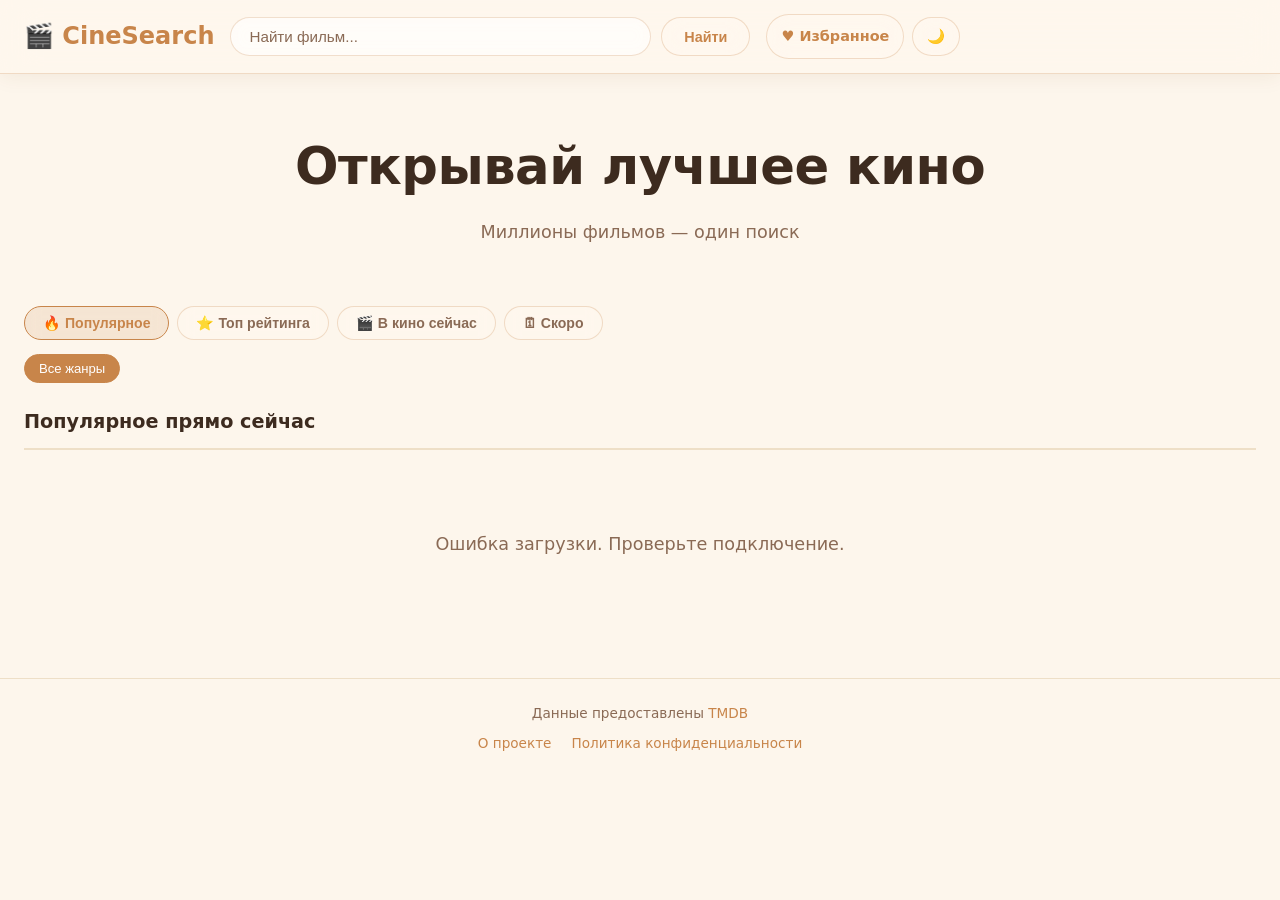
==== index.html @ c68b2f23 "Initial commit" ====
<!DOCTYPE html>
<html lang="ru" data-theme="light">
<head>
  <meta charset="UTF-8" />
  <meta name="viewport" content="width=device-width, initial-scale=1.0" />
  <title>CineSearch — Каталог фильмов</title>
  <meta name="description" content="CineSearch — бесплатный каталог фильмов с поиском, фильтрами по жанрам и подборками. Найди что посмотреть сегодня вечером." />
  <meta name="keywords" content="фильмы, каталог фильмов, поиск фильмов, кино онлайн, что посмотреть, топ фильмов, новинки кино" />
  <meta name="robots" content="index, follow" />
  <meta name="author" content="CineSearch" />
  <meta property="og:title" content="CineSearch — Каталог фильмов" />
  <meta property="og:description" content="Миллионы фильмов — один поиск. Популярное, топ рейтинга, новинки кино." />
  <meta property="og:type" content="website" />
  <meta property="og:locale" content="ru_RU" />
  <meta name="twitter:card" content="summary" />
  <meta name="twitter:title" content="CineSearch — Каталог фильмов" />
  <meta name="twitter:description" content="Миллионы фильмов — один поиск. Популярное, топ рейтинга, новинки кино." />
  <script type="application/ld+json">
  {"@context":"https://schema.org","@type":"WebSite","name":"CineSearch","description":"Бесплатный каталог фильмов с поиском по жанрам, рейтингам и новинкам","inLanguage":"ru"}
  </script>
  <link rel="stylesheet" href="style.css" />
  <!-- Google tag (gtag.js) -->
  <script async src="https://www.googletagmanager.com/gtag/js?id=G-CYFRLNQNCZ"></script>
  <script>
    window.dataLayer = window.dataLayer || [];
    function gtag(){dataLayer.push(arguments);}
    gtag('js', new Date());
    gtag('config', 'G-CYFRLNQNCZ');
  </script>
</head>
<body>

  <header class="header">
    <div class="header-inner">
      <a class="logo" href="index.html">🎬 CineSearch</a>
      <div class="search-wrap">
        <input id="searchInput" class="search-input" type="text" placeholder="Найти фильм..." autocomplete="off" />
        <button id="searchBtn" class="btn-glass">Найти</button>
      </div>
      <div class="header-actions">
        <a href="favorites.html" class="btn-glass btn-icon" title="Избранное">♥ Избранное</a>
        <button id="themeToggle" class="btn-glass btn-icon" title="Сменить тему">🌙</button>
      </div>
    </div>
  </header>

  <main class="container">
    <section id="heroSection" class="hero">
      <h1>Открывай лучшее кино</h1>
      <p>Миллионы фильмов — один поиск</p>
    </section>

    <!-- Табы разделов -->
    <div id="tabsSection" class="tabs-wrap">
      <button class="tab active" data-section="popular">🔥 Популярное</button>
      <button class="tab" data-section="top_rated">⭐ Топ рейтинга</button>
      <button class="tab" data-section="now_playing">🎬 В кино сейчас</button>
      <button class="tab" data-section="upcoming">🗓 Скоро</button>
    </div>

    <!-- Фильтры по жанрам -->
    <div id="genreFilters" class="genre-filters">
      <button class="genre-btn active" data-genre="">Все жанры</button>
    </div>

    <div id="sectionTitle" class="section-title">Популярное прямо сейчас</div>

    <div id="moviesGrid" class="movies-grid"></div>

    <div id="loader" class="loader hidden">Загрузка...</div>
    <div id="noResults" class="no-results hidden">Ничего не найдено 🎭</div>

    <div id="pagination" class="pagination hidden">
      <button id="prevBtn" class="btn-glass" disabled>← Назад</button>
      <span id="pageInfo" class="page-info"></span>
      <button id="nextBtn" class="btn-glass">Вперёд →</button>
    </div>
  </main>

  <footer class="footer">
    <p>Данные предоставлены <a href="https://www.themoviedb.org" target="_blank">TMDB</a></p>
    <nav class="footer-nav">
      <a href="about.html">О проекте</a>
      <a href="privacy.html">Политика конфиденциальности</a>
    </nav>
  </footer>

  <script src="app.js"></script>
</body>
</html>
---- style.css ----
/* ===== Base & Reset ===== */
*, *::before, *::after { box-sizing: border-box; margin: 0; padding: 0; }

:root {
  --cream:        #fdf6ec;
  --cream-dark:   #f5e9d6;
  --cream-mid:    #eedfc7;
  --accent:       #c8854a;
  --accent-soft:  #e4a96f;
  --text:         #3d2b1f;
  --text-muted:   #8a6a55;
  --glass-bg:     rgba(255, 248, 238, 0.55);
  --glass-border: rgba(200, 133, 74, 0.25);
  --shadow:       0 8px 32px rgba(100, 60, 20, 0.12);
  --radius:       14px;
  --transition:   0.3s cubic-bezier(0.4, 0, 0.2, 1);
}

[data-theme="dark"] {
  --cream:        #1a1410;
  --cream-dark:   #241c14;
  --cream-mid:    #2e2318;
  --accent:       #e4a96f;
  --accent-soft:  #c8854a;
  --text:         #f0e0c8;
  --text-muted:   #a08060;
  --glass-bg:     rgba(30, 22, 14, 0.65);
  --glass-border: rgba(228, 169, 111, 0.2);
  --shadow:       0 8px 32px rgba(0, 0, 0, 0.4);
}

html { scroll-behavior: smooth; }

body {
  font-family: 'Segoe UI', system-ui, sans-serif;
  background: var(--cream);
  color: var(--text);
  min-height: 100vh;
  line-height: 1.6;
  transition: background var(--transition), color var(--transition);
}

/* ===== Header ===== */
.header {
  position: sticky;
  top: 0;
  z-index: 100;
  background: var(--glass-bg);
  backdrop-filter: blur(18px);
  -webkit-backdrop-filter: blur(18px);
  border-bottom: 1px solid var(--glass-border);
  box-shadow: 0 2px 20px rgba(100, 60, 20, 0.08);
}

.header-inner {
  max-width: 1280px;
  margin: 0 auto;
  padding: 14px 24px;
  display: flex;
  align-items: center;
  gap: 16px;
  flex-wrap: wrap;
}

.logo {
  font-size: 1.5rem;
  font-weight: 700;
  color: var(--accent);
  text-decoration: none;
  white-space: nowrap;
  transition: opacity var(--transition);
}
.logo:hover { opacity: 0.75; }

.search-wrap {
  display: flex;
  gap: 10px;
  flex: 1;
  max-width: 520px;
}

.header-actions {
  display: flex;
  gap: 8px;
  align-items: center;
  flex-shrink: 0;
}

.search-input {
  flex: 1;
  padding: 10px 18px;
  border: 1.5px solid var(--glass-border);
  border-radius: 50px;
  background: rgba(255,255,255,0.6);
  backdrop-filter: blur(8px);
  font-size: 0.95rem;
  color: var(--text);
  outline: none;
  transition: border-color var(--transition), box-shadow var(--transition), background var(--transition);
}
[data-theme="dark"] .search-input { background: rgba(0,0,0,0.3); }
.search-input::placeholder { color: var(--text-muted); }
.search-input:focus {
  border-color: var(--accent-soft);
  box-shadow: 0 0 0 3px rgba(200,133,74,0.15);
}

/* ===== Glass Button ===== */
.btn-glass {
  padding: 10px 22px;
  border-radius: 50px;
  border: 1.5px solid var(--glass-border);
  background: var(--glass-bg);
  backdrop-filter: blur(12px);
  -webkit-backdrop-filter: blur(12px);
  color: var(--accent);
  font-weight: 600;
  font-size: 0.9rem;
  cursor: pointer;
  transition: background var(--transition), box-shadow var(--transition), transform var(--transition), border-color var(--transition);
  white-space: nowrap;
  text-decoration: none;
  display: inline-flex;
  align-items: center;
  gap: 6px;
}
.btn-glass:hover:not(:disabled) {
  background: rgba(200, 133, 74, 0.15);
  border-color: var(--accent-soft);
  box-shadow: 0 4px 18px rgba(200, 133, 74, 0.25);
  transform: translateY(-2px);
}
.btn-glass:active:not(:disabled) { transform: translateY(0); box-shadow: none; }
.btn-glass:disabled { opacity: 0.4; cursor: not-allowed; }
.btn-icon { padding: 10px 14px; }
.active-link { background: rgba(200,133,74,0.15); border-color: var(--accent-soft); }

/* ===== Tabs ===== */
.tabs-wrap {
  display: flex;
  gap: 8px;
  flex-wrap: wrap;
  margin: 28px 0 0;
}

.tab {
  padding: 8px 18px;
  border-radius: 50px;
  border: 1.5px solid var(--glass-border);
  background: var(--glass-bg);
  backdrop-filter: blur(8px);
  color: var(--text-muted);
  font-weight: 600;
  font-size: 0.88rem;
  cursor: pointer;
  transition: all var(--transition);
}
.tab:hover { color: var(--accent); border-color: var(--accent-soft); }
.tab.active {
  background: rgba(200,133,74,0.15);
  border-color: var(--accent);
  color: var(--accent);
}

/* ===== Genre Filters ===== */
.genre-filters {
  display: flex;
  gap: 8px;
  flex-wrap: wrap;
  margin: 14px 0 0;
}

.genre-btn {
  padding: 6px 14px;
  border-radius: 50px;
  border: 1px solid var(--glass-border);
  background: transparent;
  color: var(--text-muted);
  font-size: 0.82rem;
  font-weight: 500;
  cursor: pointer;
  transition: all var(--transition);
}
.genre-btn:hover { color: var(--accent); border-color: var(--accent-soft); }
.genre-btn.active {
  background: var(--accent);
  border-color: var(--accent);
  color: #fff;
}

/* ===== Container ===== */
.container {
  max-width: 1280px;
  margin: 0 auto;
  padding: 0 24px 60px;
}

/* ===== Hero ===== */
.hero {
  text-align: center;
  padding: 52px 0 32px;
}
.hero h1 {
  font-size: clamp(2rem, 5vw, 3.2rem);
  font-weight: 800;
  letter-spacing: -0.5px;
}
.hero p { margin-top: 10px; font-size: 1.1rem; color: var(--text-muted); }

/* ===== Section title ===== */
.section-title {
  font-size: 1.2rem;
  font-weight: 700;
  color: var(--text);
  margin: 24px 0 20px;
  padding-bottom: 10px;
  border-bottom: 2px solid var(--cream-mid);
}

/* ===== Movies Grid ===== */
.movies-grid {
  display: grid;
  grid-template-columns: repeat(auto-fill, minmax(200px, 1fr));
  gap: 24px;
}

/* ===== Movie Card ===== */
.movie-card {
  background: var(--glass-bg);
  border: 1px solid var(--glass-border);
  border-radius: var(--radius);
  overflow: hidden;
  cursor: pointer;
  text-decoration: none;
  color: inherit;
  box-shadow: var(--shadow);
  backdrop-filter: blur(10px);
  -webkit-backdrop-filter: blur(10px);
  transition: transform var(--transition), box-shadow var(--transition);
  display: flex;
  flex-direction: column;
}
.movie-card:hover {
  transform: translateY(-6px) scale(1.02);
  box-shadow: 0 16px 40px rgba(100, 60, 20, 0.18);
}

/* fade-in animation */
.fade-in {
  opacity: 0;
  transform: translateY(16px);
  animation: fadeInUp 0.45s ease forwards;
}
@keyframes fadeInUp {
  to { opacity: 1; transform: translateY(0); }
}

.movie-poster {
  width: 100%;
  aspect-ratio: 2/3;
  object-fit: cover;
  display: block;
  background: var(--cream-mid);
}
.movie-poster-placeholder {
  width: 100%;
  aspect-ratio: 2/3;
  background: linear-gradient(135deg, var(--cream-mid), var(--cream-dark));
  display: flex;
  align-items: center;
  justify-content: center;
  font-size: 3rem;
}

.movie-info { padding: 14px; flex: 1; display: flex; flex-direction: column; gap: 6px; }
.movie-title { font-size: 0.95rem; font-weight: 700; line-height: 1.3; }
.movie-year { font-size: 0.82rem; color: var(--text-muted); }
.movie-rating {
  display: inline-flex;
  align-items: center;
  gap: 4px;
  font-size: 0.82rem;
  font-weight: 600;
  color: var(--accent);
  margin-top: auto;
}

/* ===== Movie Banner ===== */
.movie-banner {
  width: 100%;
  height: 340px;
  object-fit: cover;
  border-radius: var(--radius);
  display: block;
  margin-bottom: 32px;
  box-shadow: var(--shadow);
}
.movie-banner-placeholder { display: none; }

/* ===== Detail Page ===== */
.detail-wrap {
  display: flex;
  gap: 40px;
  flex-wrap: wrap;
}
.detail-poster {
  width: 260px;
  flex-shrink: 0;
  border-radius: var(--radius);
  box-shadow: var(--shadow);
  object-fit: cover;
}
.detail-poster-placeholder {
  width: 260px;
  flex-shrink: 0;
  aspect-ratio: 2/3;
  border-radius: var(--radius);
  background: var(--cream-mid);
  display: flex;
  align-items: center;
  justify-content: center;
  font-size: 5rem;
}
.detail-info { flex: 1; min-width: 260px; }
.detail-info h1 { font-size: clamp(1.6rem, 4vw, 2.4rem); font-weight: 800; }
.detail-meta { display: flex; flex-wrap: wrap; gap: 12px; margin: 16px 0; }
.meta-tag {
  background: var(--glass-bg);
  border: 1px solid var(--glass-border);
  padding: 4px 14px;
  border-radius: 50px;
  font-size: 0.85rem;
  font-weight: 600;
  color: var(--text-muted);
  backdrop-filter: blur(8px);
}
.meta-tag.accent { color: var(--accent); }
.detail-overview { font-size: 1rem; line-height: 1.7; color: var(--text-muted); margin-top: 20px; }
.back-link {
  display: inline-flex;
  align-items: center;
  gap: 6px;
  margin-bottom: 28px;
  color: var(--accent);
  text-decoration: none;
  font-weight: 600;
  transition: gap var(--transition);
}
.back-link:hover { gap: 10px; }
.genres-list { display: flex; flex-wrap: wrap; gap: 8px; margin-top: 12px; }

/* ===== Fav button ===== */
.fav-btn {
  margin-top: 20px;
  padding: 10px 24px;
  border-radius: 50px;
  border: 1.5px solid var(--glass-border);
  background: var(--glass-bg);
  backdrop-filter: blur(12px);
  color: var(--accent);
  font-weight: 600;
  font-size: 0.95rem;
  cursor: pointer;
  transition: all var(--transition);
}
.fav-btn:hover {
  background: rgba(200,133,74,0.15);
  border-color: var(--accent);
  transform: translateY(-2px);
  box-shadow: 0 4px 18px rgba(200,133,74,0.2);
}
.fav-btn.active {
  background: var(--accent);
  color: #fff;
  border-color: var(--accent);
}

/* ===== Loader ===== */
.loader {
  text-align: center;
  padding: 60px;
  font-size: 1rem;
  color: var(--text-muted);
  animation: pulse 1.4s ease-in-out infinite;
}
@keyframes pulse { 0%, 100% { opacity: 1; } 50% { opacity: 0.4; } }

/* ===== No results ===== */
.no-results { text-align: center; padding: 60px; font-size: 1.1rem; color: var(--text-muted); }

/* ===== Pagination ===== */
.pagination { display: flex; align-items: center; justify-content: center; gap: 20px; margin-top: 48px; }
.page-info { font-size: 0.95rem; color: var(--text-muted); }

/* ===== Footer ===== */
.footer {
  text-align: center;
  padding: 24px;
  font-size: 0.85rem;
  color: var(--text-muted);
  border-top: 1px solid var(--cream-mid);
}
.footer a { color: var(--accent); text-decoration: none; }
.footer a:hover { text-decoration: underline; }
.footer-nav {
  margin-top: 8px;
  display: flex;
  gap: 20px;
  justify-content: center;
  flex-wrap: wrap;
}

/* ===== Utility ===== */
.hidden { display: none !important; }

/* ===== Smooth theme switch (no flash) ===== */
.theme-transition,
.theme-transition *,
.theme-transition *::before,
.theme-transition *::after {
  transition:
    background-color 0.3s cubic-bezier(0.4, 0, 0.2, 1),
    color            0.3s cubic-bezier(0.4, 0, 0.2, 1),
    border-color     0.3s cubic-bezier(0.4, 0, 0.2, 1),
    box-shadow       0.3s cubic-bezier(0.4, 0, 0.2, 1) !important;
}

/* ===== Responsive ===== */
@media (max-width: 700px) {
  .header-inner { padding: 12px 16px; }
  .container { padding: 0 16px 40px; }
  .movies-grid { grid-template-columns: repeat(auto-fill, minmax(150px, 1fr)); gap: 14px; }
  .detail-wrap { flex-direction: column; }
  .detail-poster, .detail-poster-placeholder { width: 100%; max-width: 260px; }
  .movie-banner { height: 200px; }
  .header-actions .btn-glass span { display: none; }
}
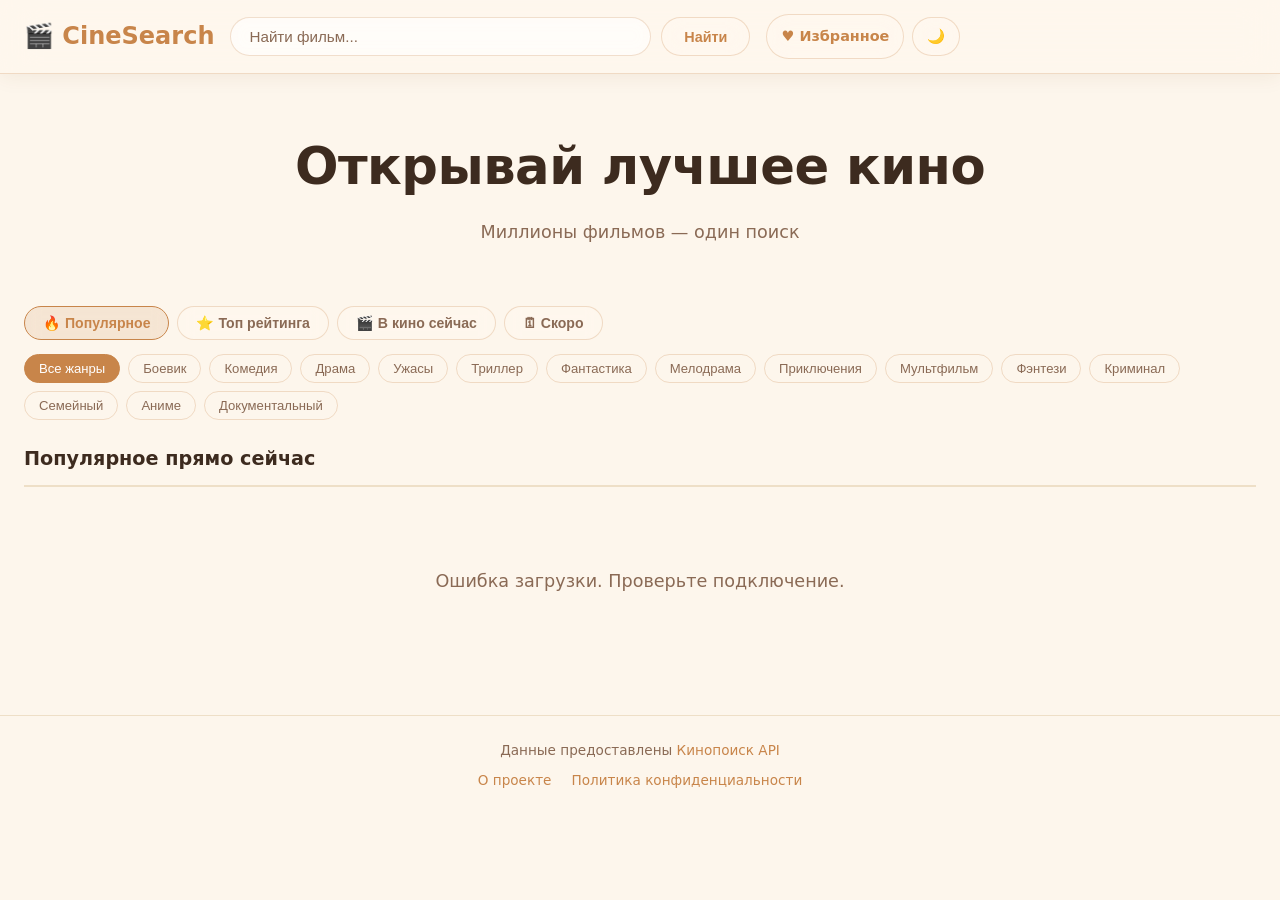
==== commit 23e28c33: "Migrate from TMDB to Kinopoisk API" ====
--- a/index.html
+++ b/index.html
@@ -78,7 +78,7 @@
   </main>
 
   <footer class="footer">
-    <p>Данные предоставлены <a href="https://www.themoviedb.org" target="_blank">TMDB</a></p>
+    <p>Данные предоставлены <a href="https://kinopoisk.dev" target="_blank">Кинопоиск API</a></p>
     <nav class="footer-nav">
       <a href="about.html">О проекте</a>
       <a href="privacy.html">Политика конфиденциальности</a>
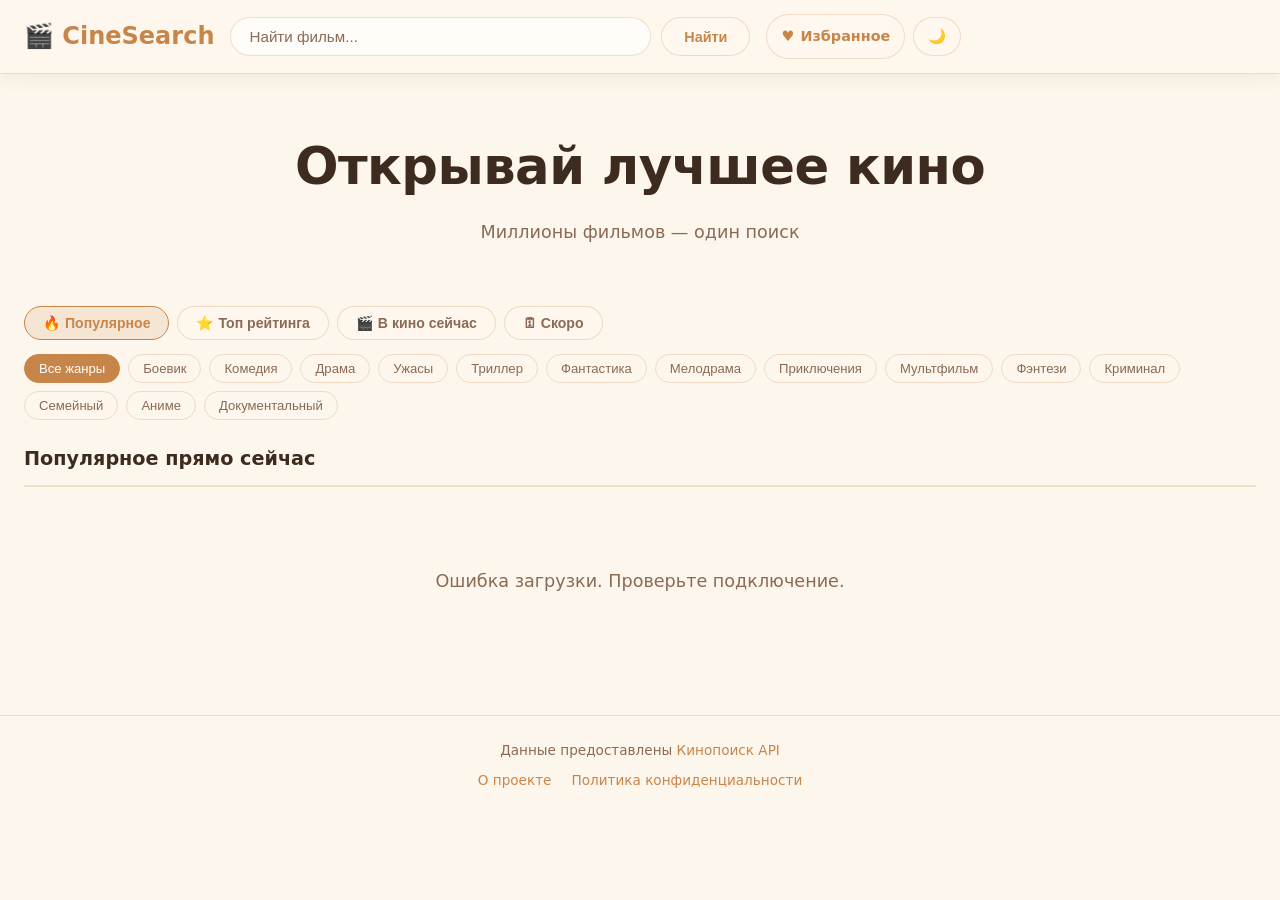
==== commit a9b933d4: "fix: mobile header and movie.html KP proxy - Wrap 'Избранное' text in <span> so it hides on mobile (" ====
--- a/index.html
+++ b/index.html
@@ -38,7 +38,7 @@
         <button id="searchBtn" class="btn-glass">Найти</button>
       </div>
       <div class="header-actions">
-        <a href="favorites.html" class="btn-glass btn-icon" title="Избранное">♥ Избранное</a>
+        <a href="favorites.html" class="btn-glass btn-icon" title="Избранное">♥ <span>Избранное</span></a>
         <button id="themeToggle" class="btn-glass btn-icon" title="Сменить тему">🌙</button>
       </div>
     </div>
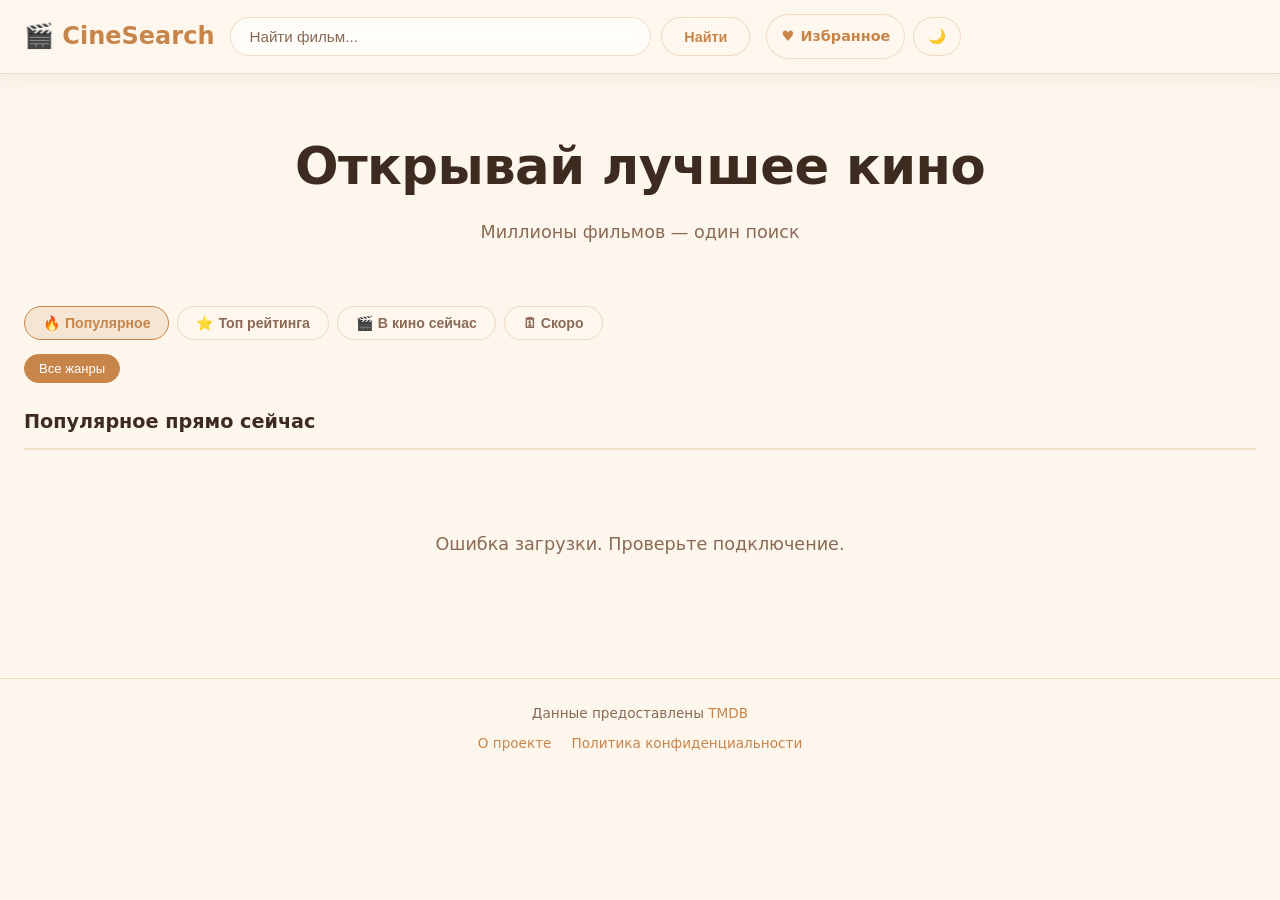
==== commit e34ba9b5: "Migrate from Kinopoisk API to TMDB, remove Google Analytics - app.js: full rewrite to use TMDB endpo" ====
--- a/index.html
+++ b/index.html
@@ -19,14 +19,6 @@
   {"@context":"https://schema.org","@type":"WebSite","name":"CineSearch","description":"Бесплатный каталог фильмов с поиском по жанрам, рейтингам и новинкам","inLanguage":"ru"}
   </script>
   <link rel="stylesheet" href="style.css" />
-  <!-- Google tag (gtag.js) -->
-  <script async src="https://www.googletagmanager.com/gtag/js?id=G-CYFRLNQNCZ"></script>
-  <script>
-    window.dataLayer = window.dataLayer || [];
-    function gtag(){dataLayer.push(arguments);}
-    gtag('js', new Date());
-    gtag('config', 'G-CYFRLNQNCZ');
-  </script>
 </head>
 <body>
 
@@ -78,7 +70,7 @@
   </main>
 
   <footer class="footer">
-    <p>Данные предоставлены <a href="https://kinopoisk.dev" target="_blank">Кинопоиск API</a></p>
+    <p>Данные предоставлены <a href="https://www.themoviedb.org" target="_blank">TMDB</a></p>
     <nav class="footer-nav">
       <a href="about.html">О проекте</a>
       <a href="privacy.html">Политика конфиденциальности</a>
--- a/style.css
+++ b/style.css
@@ -349,6 +349,13 @@
 .back-link:hover { gap: 10px; }
 .genres-list { display: flex; flex-wrap: wrap; gap: 8px; margin-top: 12px; }
 
+/* ===== Watch Providers ===== */
+.watch-free { margin-top: 20px; }
+.watch-free-label { font-size: .9rem; color: var(--text-muted); margin-bottom: 10px; }
+.providers-list { display: flex; flex-wrap: wrap; gap: 10px; align-items: center; }
+.provider-logo { width: 40px; height: 40px; border-radius: 8px; object-fit: cover; transition: transform var(--transition); }
+.provider-logo:hover { transform: scale(1.1); }
+
 /* ===== Fav button ===== */
 .fav-btn {
   margin-top: 20px;
